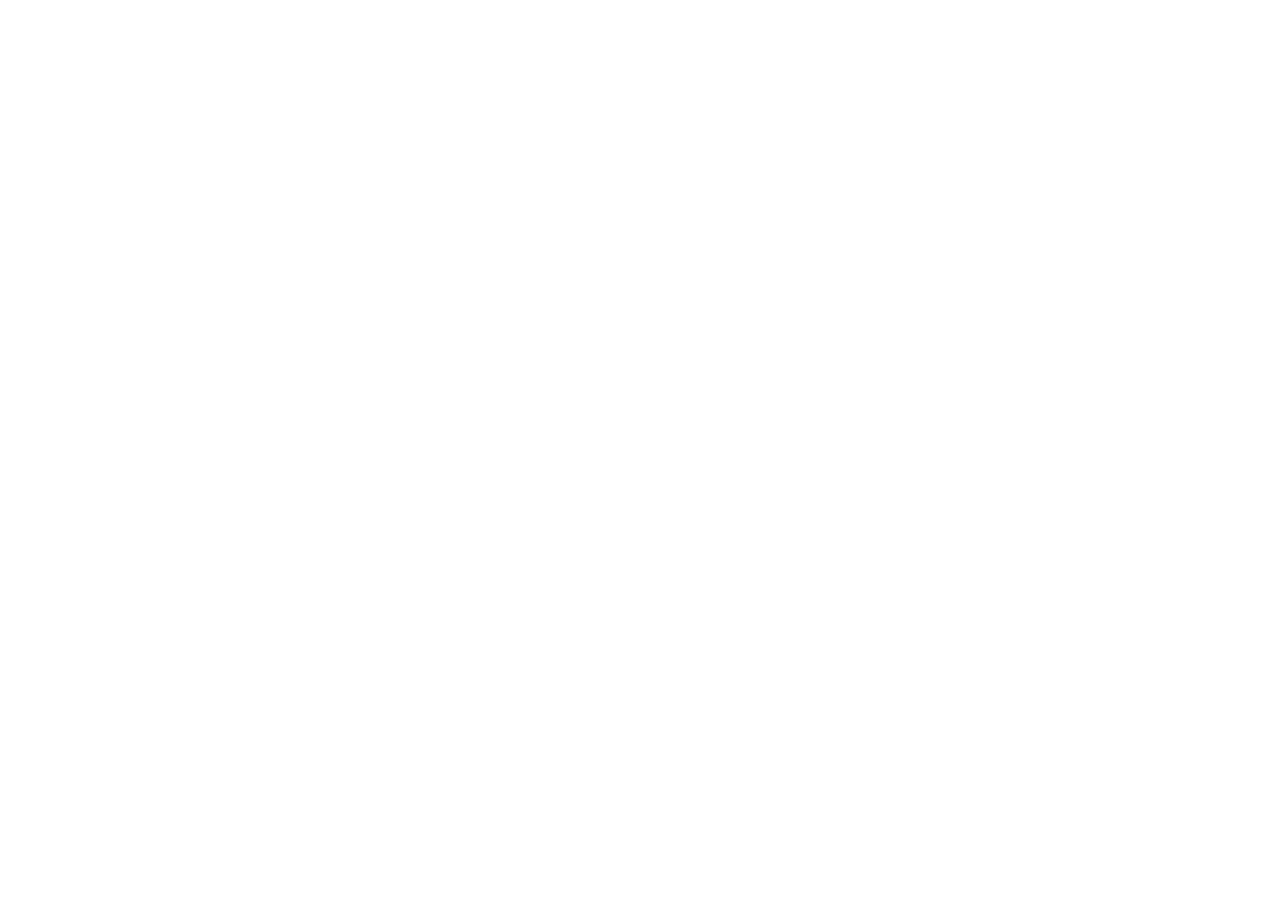
==== index.html @ 37b00dd1 "added a html and css file" ====
<!DOCTYPE html>
<html lang="en">
<head>
    <meta charset="UTF-8">
    <meta name="viewport" content="width=device-width, initial-scale=1.0">
    <title>Document</title>
</head>
<body>
    
</body>
</html>
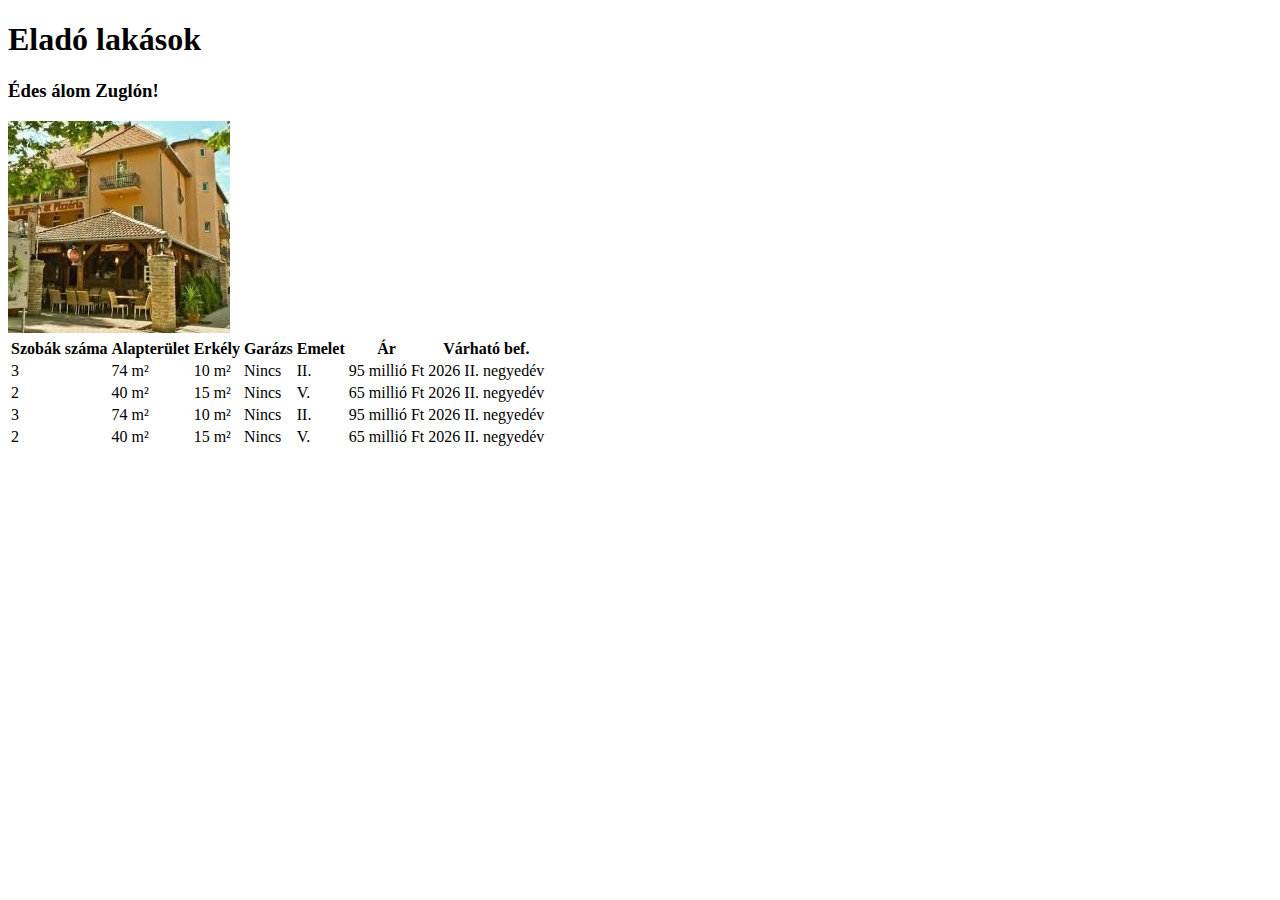
==== commit c90915e9: "added a table code" ====
--- a/index.html
+++ b/index.html
@@ -3,9 +3,68 @@
 <head>
     <meta charset="UTF-8">
     <meta name="viewport" content="width=device-width, initial-scale=1.0">
+    <link rel="stylesheet" href="style.css">
     <title>Document</title>
 </head>
 <body>
+
+    <h1>Eladó lakások</h1>
+    <div class="firstCont">
+        <div class="rovid">
+            <h3>Édes álom Zuglón!</h3>
+            <img id="img" src="petofi.jpg" alt="Ez egy ház.">
+        </div>
+
+        <div class="info">
+            <table class="lakások">
+                <tr>
+                    <th>Szobák száma</th>
+                    <th>Alapterület</th>
+                    <th>Erkély</th>
+                    <th>Garázs</th>
+                    <th>Emelet</th>
+                    <th>Ár</th>
+                    <th>Várható bef.</th>
+                </tr>
+                <tr>
+                    <td>3</td>
+                    <td>74 m&sup2</td>
+                    <td>10 m&sup2</td>
+                    <td>Nincs</td>
+                    <td>II.</td>
+                    <td>95 millió Ft</td>
+                    <td>2026 II. negyedév</td>
+                </tr>
+                <tr>
+                    <td>2</td>
+                    <td>40 m&sup2</td>
+                    <td>15 m&sup2</td>
+                    <td>Nincs</td>
+                    <td>V.</td>
+                    <td>65 millió Ft</td>
+                    <td>2026 II. negyedév</td>
+                </tr>
+                <tr>
+                    <td>3</td>
+                    <td>74 m&sup2</td>
+                    <td>10 m&sup2</td>
+                    <td>Nincs</td>
+                    <td>II.</td>
+                    <td>95 millió Ft</td>
+                    <td>2026 II. negyedév</td>
+                </tr>
+                <tr>
+                    <td>2</td>
+                    <td>40 m&sup2</td>
+                    <td>15 m&sup2</td>
+                    <td>Nincs</td>
+                    <td>V.</td>
+                    <td>65 millió Ft</td>
+                    <td>2026 II. negyedév</td>
+                </tr>
+            </table>
+        </div>
+    </div>
     
 </body>
 </html>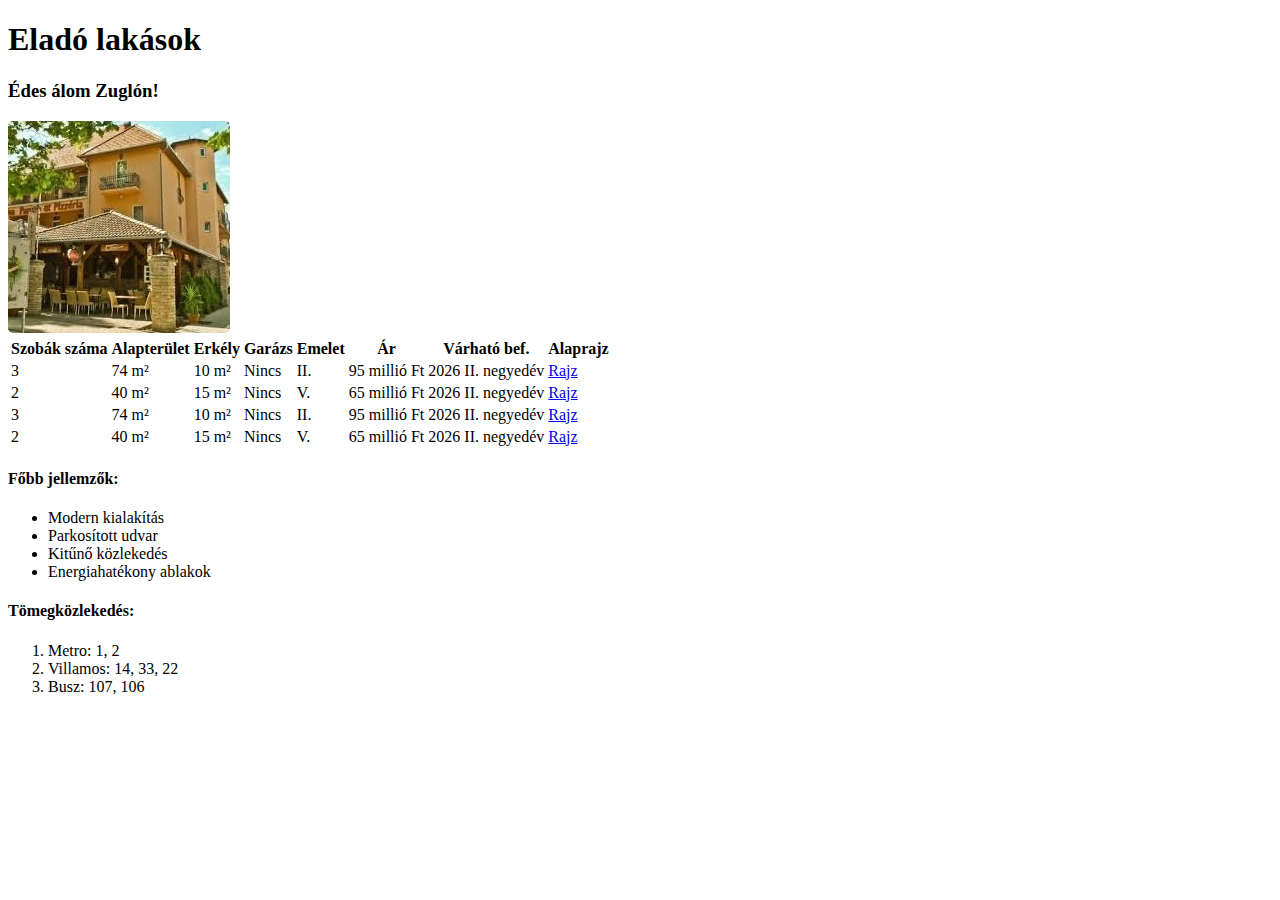
==== commit dd81c99f: "added some information for the house" ====
--- a/index.html
+++ b/index.html
@@ -4,12 +4,12 @@
     <meta charset="UTF-8">
     <meta name="viewport" content="width=device-width, initial-scale=1.0">
     <link rel="stylesheet" href="style.css">
-    <title>Document</title>
+    <title>Eladó lakásokt</title>
 </head>
 <body>
 
     <h1>Eladó lakások</h1>
-    <div class="firstCont">
+    <div class="container">
         <div class="rovid">
             <h3>Édes álom Zuglón!</h3>
             <img id="img" src="petofi.jpg" alt="Ez egy ház.">
@@ -25,6 +25,7 @@
                     <th>Emelet</th>
                     <th>Ár</th>
                     <th>Várható bef.</th>
+                    <th>Alaprajz</th>
                 </tr>
                 <tr>
                     <td>3</td>
@@ -34,6 +35,7 @@
                     <td>II.</td>
                     <td>95 millió Ft</td>
                     <td>2026 II. negyedév</td>
+                    <td> <a href="alaprajz.html">Rajz</a> </td>
                 </tr>
                 <tr>
                     <td>2</td>
@@ -43,6 +45,7 @@
                     <td>V.</td>
                     <td>65 millió Ft</td>
                     <td>2026 II. negyedév</td>
+                    <td> <a href="alaprajz.html">Rajz</a> </td>
                 </tr>
                 <tr>
                     <td>3</td>
@@ -52,6 +55,7 @@
                     <td>II.</td>
                     <td>95 millió Ft</td>
                     <td>2026 II. negyedév</td>
+                    <td> <a href="alaprajz.html">Rajz</a> </td>
                 </tr>
                 <tr>
                     <td>2</td>
@@ -61,8 +65,25 @@
                     <td>V.</td>
                     <td>65 millió Ft</td>
                     <td>2026 II. negyedév</td>
+                    <td> <a href="alaprajz.html">Rajz</a> </td>
                 </tr>
             </table>
+
+            <div class="összefoglalás">
+                <h4>Főbb jellemzők:</h4>
+                <ul>
+                    <li>Modern kialakítás</li>
+                    <li>Parkosított udvar</li>
+                    <li>Kitűnő közlekedés</li>
+                    <li>Energiahatékony ablakok</li>
+                </ul>
+                <h4>Tömegközlekedés:</h4>
+                <ol>
+                    <li>Metro: 1, 2</li>
+                    <li>Villamos: 14, 33, 22</li>
+                    <li>Busz: 107, 106</li>
+                </ol>
+            </div>
         </div>
     </div>
     
--- a/style.css
+++ b/style.css
@@ -0,0 +1,10 @@
+.firstCont {
+    background-color: whitesmoke;
+    padding: 30px;
+    border-radius: 10px;
+    box-shadow: 0 5px 6px rgba(0, 0, 0, 0.5);
+}
+
+#img {
+    border-radius: 5px;
+}
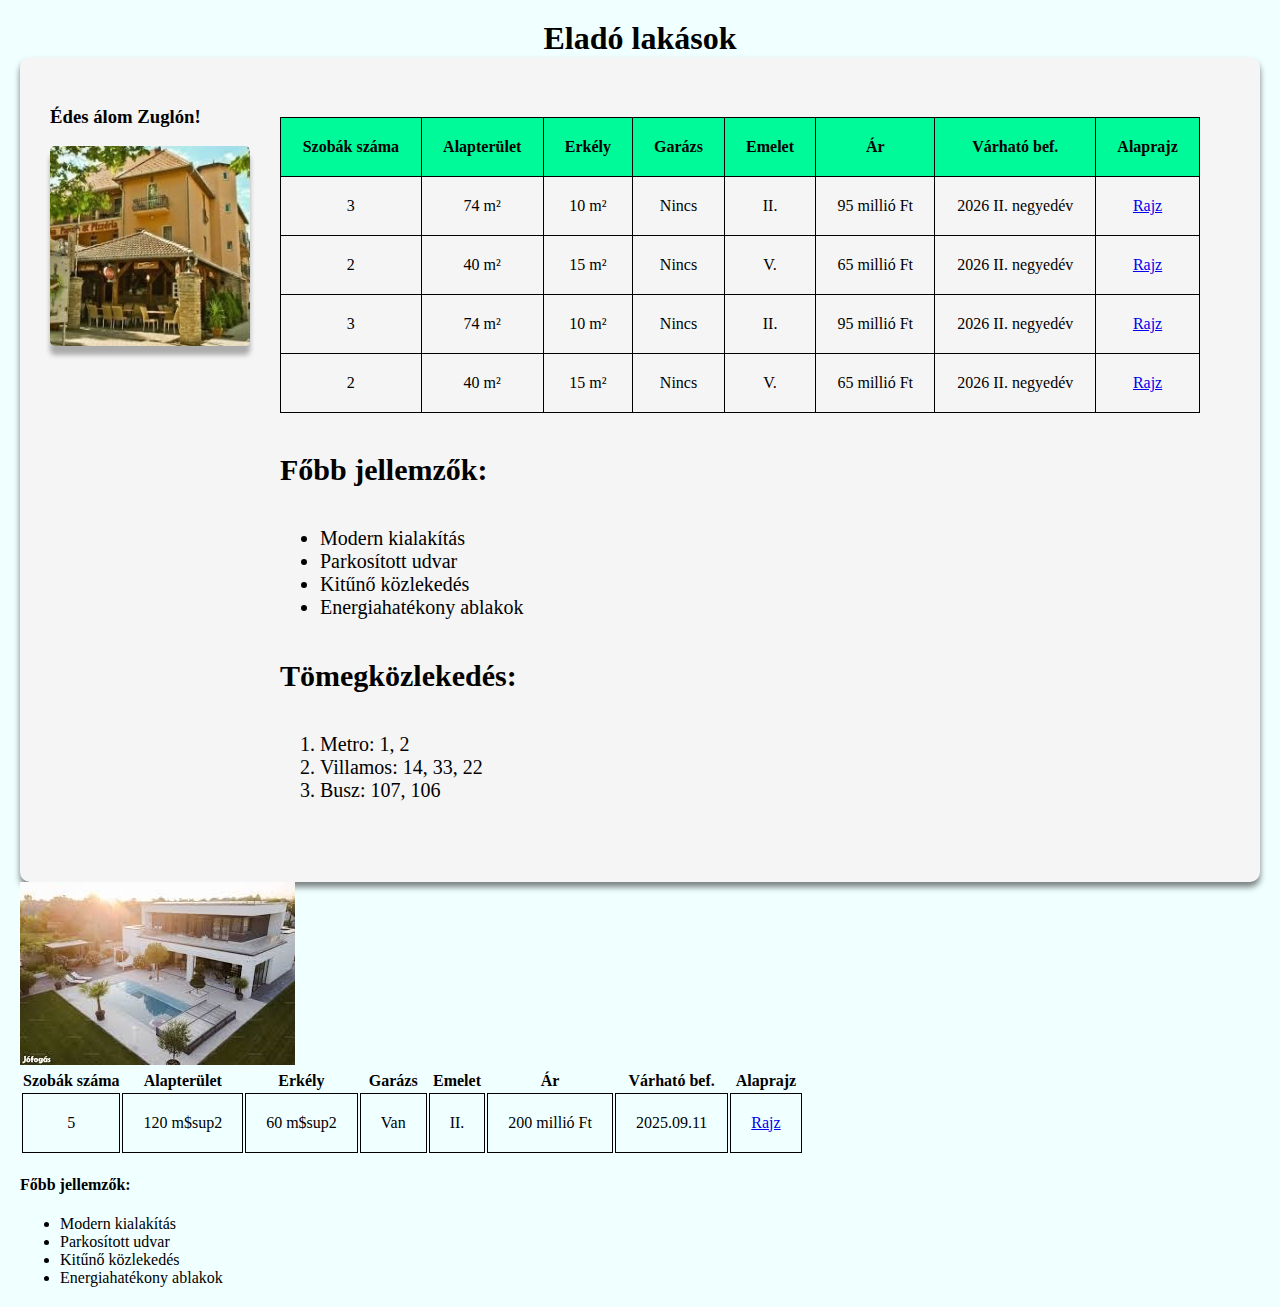
==== commit 2a0f2321: "added a new table" ====
--- a/index.html
+++ b/index.html
@@ -86,6 +86,46 @@
             </div>
         </div>
     </div>
-    
+
+    <div class="container2">
+        <div class="rovid2">
+            <img src="haz.jpg" alt="Ez egy ház.">
+        </div>
+
+    <div class="info2">
+        <table class="lakások2">
+            <tr>
+                <th>Szobák száma</th>
+                <th>Alapterület</th>
+                <th>Erkély</th>
+                <th>Garázs</th>
+                <th>Emelet</th>
+                <th>Ár</th>
+                <th>Várható bef.</th>
+                <th>Alaprajz</th>
+            </tr>
+            <tr>
+                <td>5</td>
+                <td>120 m$sup2</td>
+                <td>60 m$sup2</td>
+                <td>Van</td>
+                <td>II.</td>
+                <td>200 millió Ft</td>
+                <td>2025.09.11</td>
+                <td> <a href="alaprajz.html">Rajz</a> </td>
+            </tr>
+        </table>
+
+        <div class="összefoglalás2">
+            <h4>Főbb jellemzők:</h4>
+            <ul>
+                <li>Modern kialakítás</li>
+                <li>Parkosított udvar</li>
+                <li>Kitűnő közlekedés</li>
+                <li>Energiahatékony ablakok</li>
+            </ul>
+
+    </div>
+</div>
 </body>
 </html>--- a/style.css
+++ b/style.css
@@ -1,10 +1,64 @@
-.firstCont {
+body {
+    background-color: azure;
+    margin: 20px;
+    justify-content: center;
+}
+
+h1 {
+    text-align: center;
+    margin: auto;
+}
+
+.container {
     background-color: whitesmoke;
+    margin: auto;
     padding: 30px;
     border-radius: 10px;
     box-shadow: 0 5px 6px rgba(0, 0, 0, 0.5);
+    display: flex;
 }
 
-#img {
+.container img {
+    width: 200px;
+    height: 200px;
+    position: relative;
     border-radius: 5px;
+    box-shadow: 0 9px 5px rgba(0, 0, 0, 0.3);
 }
+
+.info {
+    padding: 30px;
+    flex-grow: 1;
+}
+
+.lakások {
+    width: 100%;
+    border-collapse: collapse;
+}
+
+.lakások th, td {
+    border: 1px solid;
+    text-align: center;
+    padding: 20px;
+}
+.lakások th {
+    background-color: mediumspringgreen;
+}
+
+.lakások tr:hover {
+    background-color: beige;
+}
+
+.lakások tr {
+    transition: all .2s ease-in-out;
+}
+
+.összefoglalás h4 {
+    text-align: center;
+    font-size: 30px;
+    display: flex;
+}
+
+.összefoglalás ul, ol {
+    font-size: 20px;
+}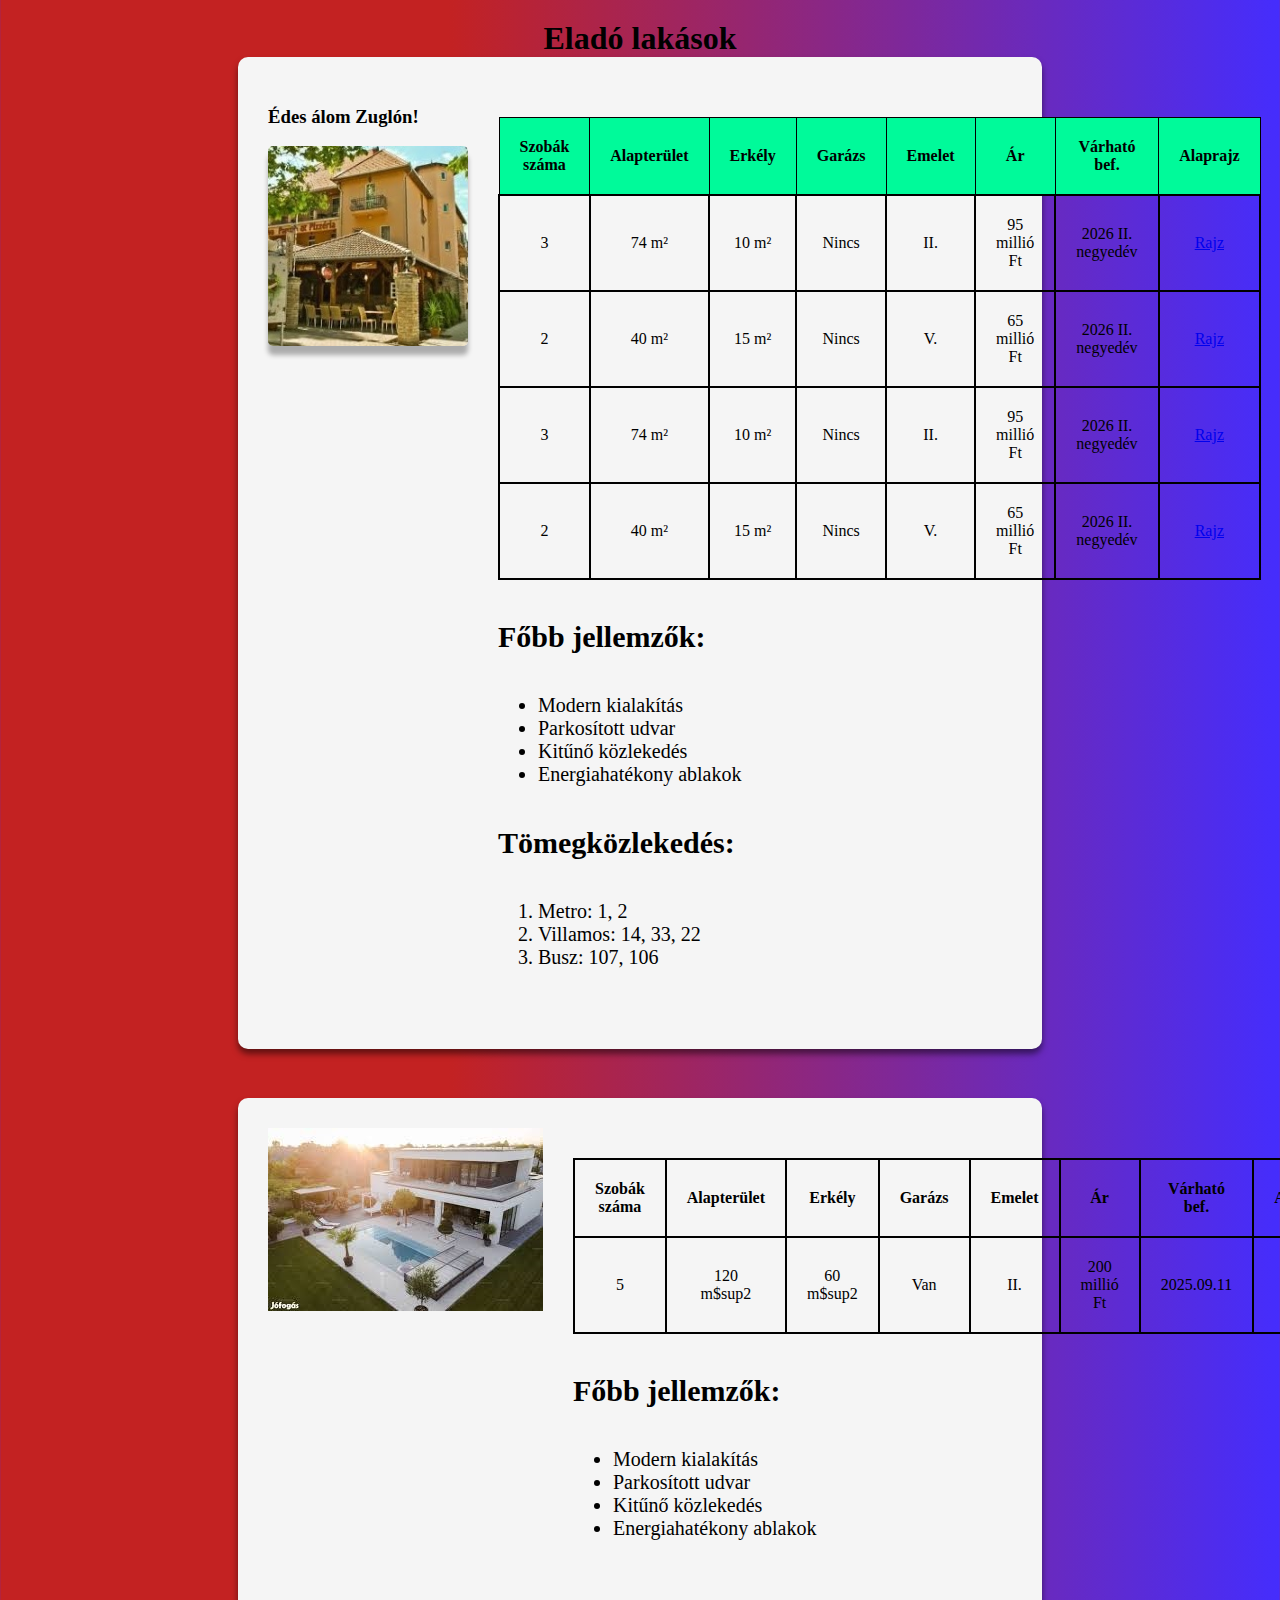
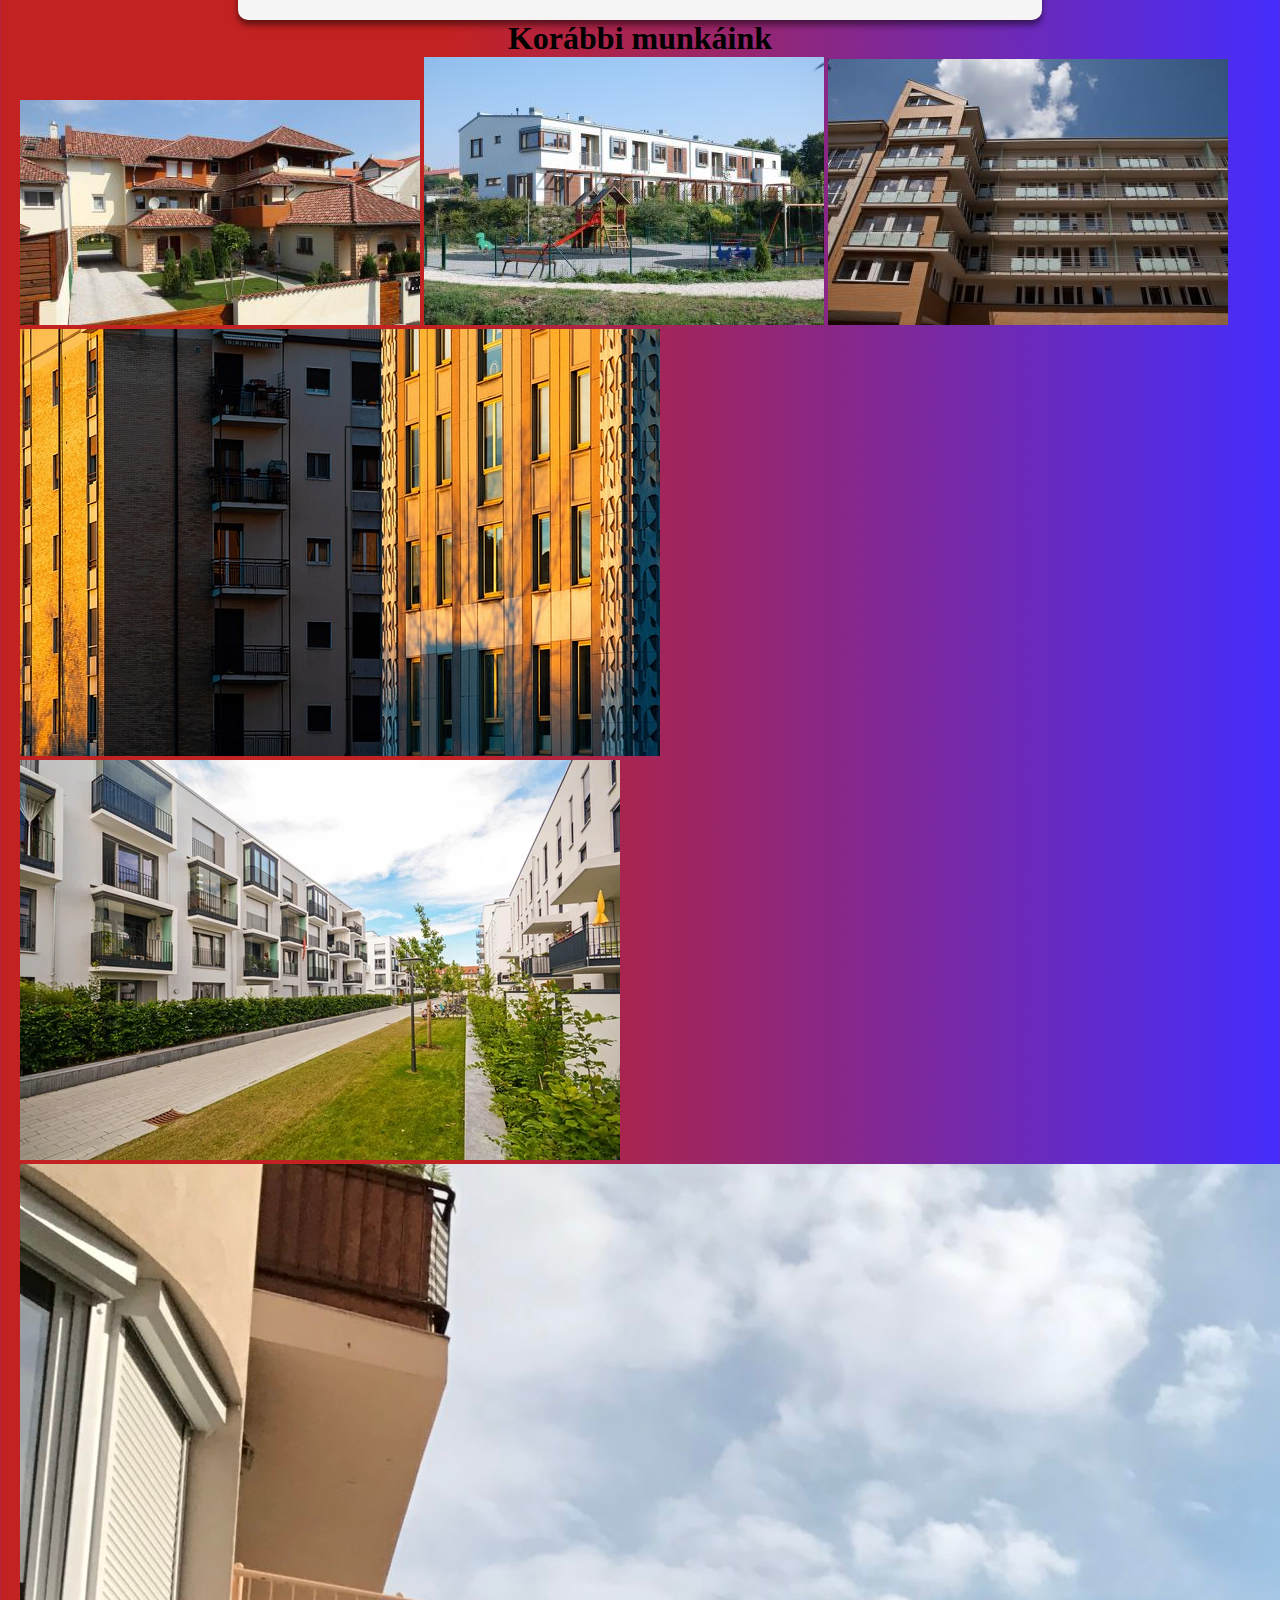
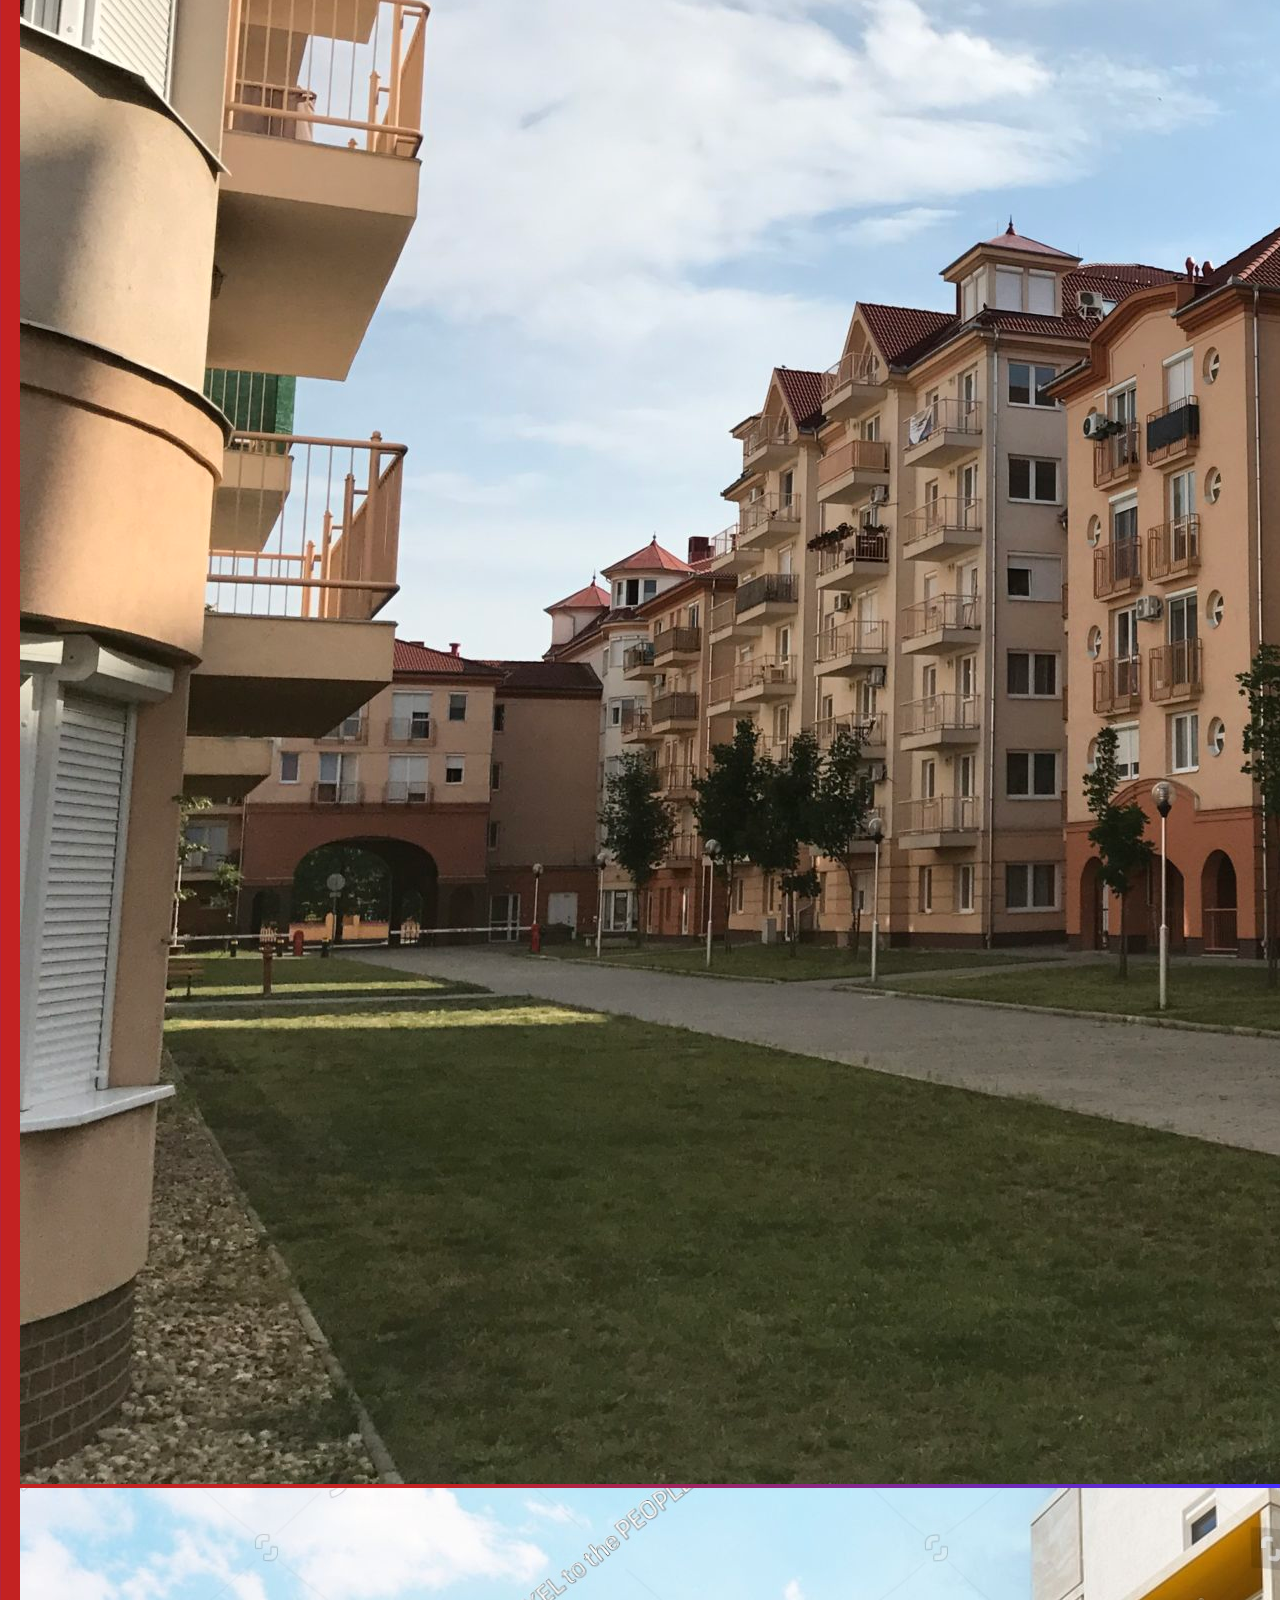
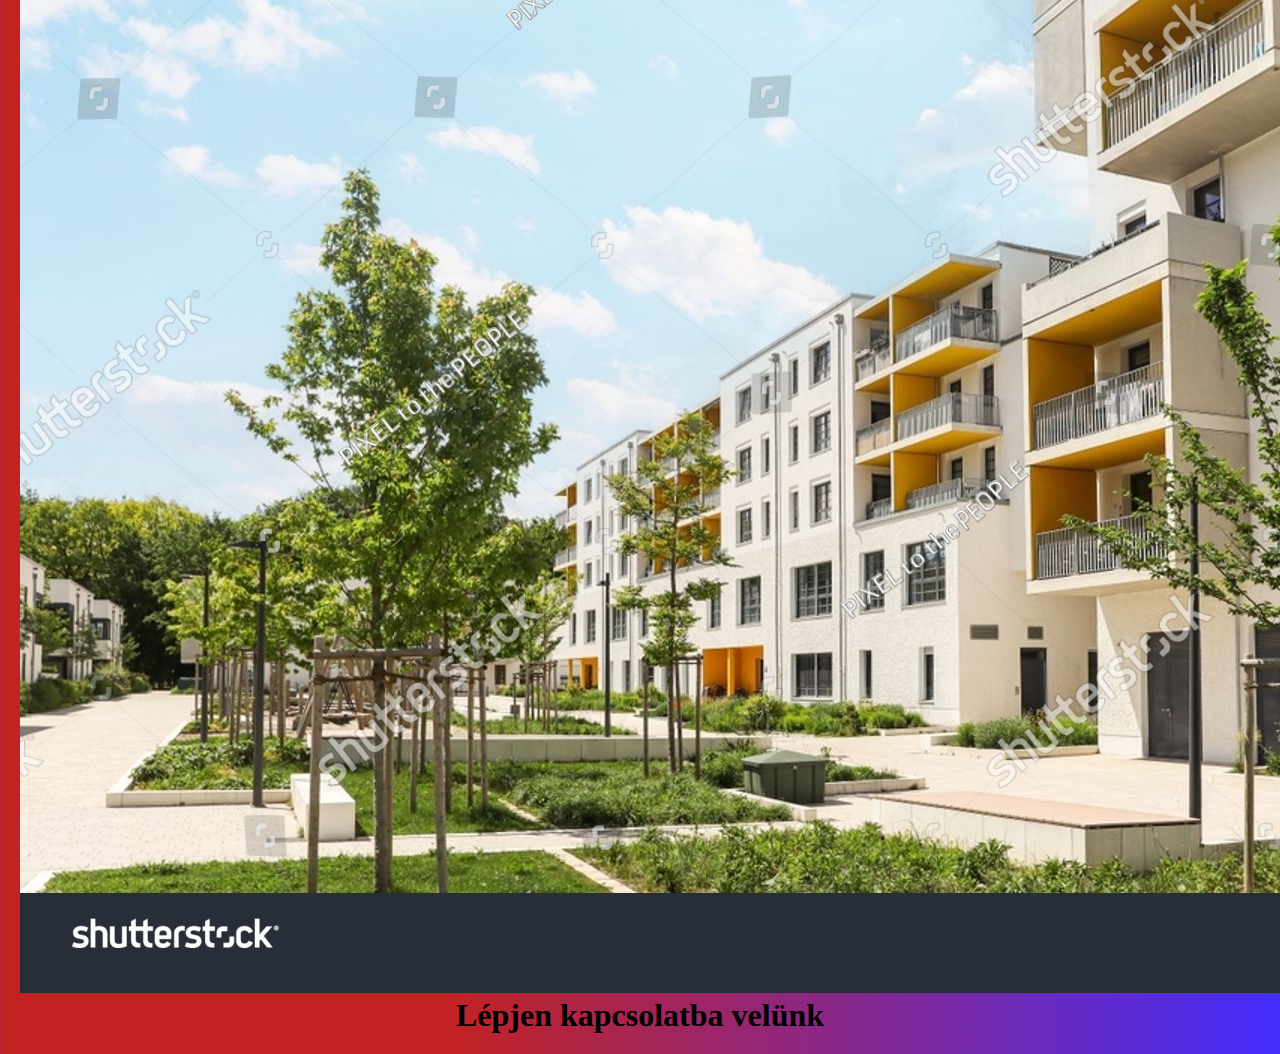
==== commit 9a2db451: "added more pictures" ====
--- a/index.html
+++ b/index.html
@@ -89,7 +89,7 @@
 
     <div class="container2">
         <div class="rovid2">
-            <img src="haz.jpg" alt="Ez egy ház.">
+            <img id="img2" src="haz.jpg" alt="Ez egy ház.">
         </div>
 
     <div class="info2">
@@ -125,7 +125,24 @@
                 <li>Energiahatékony ablakok</li>
             </ul>
 
+        </div>
     </div>
-</div>
+    </div>
+
+    <h1>Korábbi munkáink</h1>
+    <div class="container3">
+        <div class="kepek">
+            <img class="images" src="korabbi.jpg" alt="Első kép">
+            <img class="images" src="korabbi2.jpg" alt="Második kép">
+            <img class="images" src="korabbi3.jpg" alt="Harmadik kép">
+            <img class="images" src="korabbi4.jpg" alt="Negyedik kép">
+            <img class="images" src="korabbi5.jpg" alt="Ötödik kép">
+            <img class="images" src="korabbi6.jpeg" alt="Hatodik kép">
+            <img class="images" src="korabbi7.jpg" alt="Hetedik kép">
+        </div>
+    </div>
+
+    <h1>Lépjen kapcsolatba velünk</h1>
+
 </body>
 </html>--- a/style.css
+++ b/style.css
@@ -1,5 +1,5 @@
 body {
-    background-color: azure;
+    background: linear-gradient(90deg, rgba(195,34,34,1) 35%, rgba(69,45,253,1) 100%);
     margin: 20px;
     justify-content: center;
 }
@@ -10,8 +10,11 @@
 }
 
 .container {
+    position: relative;
     background-color: whitesmoke;
-    margin: auto;
+    left: 50%;
+    transform: translateX(-50%);
+    width: 60%;
     padding: 30px;
     border-radius: 10px;
     box-shadow: 0 5px 6px rgba(0, 0, 0, 0.5);
@@ -61,4 +64,45 @@
 
 .összefoglalás ul, ol {
     font-size: 20px;
+}
+
+.container2 {
+    position: relative;
+    background-color: whitesmoke;
+    margin-top: 4%;
+    left: 50%;
+    transform: translateX(-50%);
+    width: 60%;
+    padding: 30px;
+    border-radius: 10px;
+    box-shadow: 0 5px 6px rgba(0, 0, 0, 0.5);
+    display: flex;
+}
+
+.info2 {
+    padding: 30px;
+    flex-grow: 1;
+}
+
+.lakások2 {
+    width: 150px;
+    border-collapse: collapse;
+    margin: auto;
+}
+
+.lakások2 th, td {
+    border: 2px solid;
+    text-align: center;
+    padding: 20px;
+    
+}
+
+.összefoglalás2 h4 {
+    text-align: center;
+    font-size: 30px;
+    display: flex;
+}
+
+.összefoglalás2 ul {
+    font-size: 20px;
 }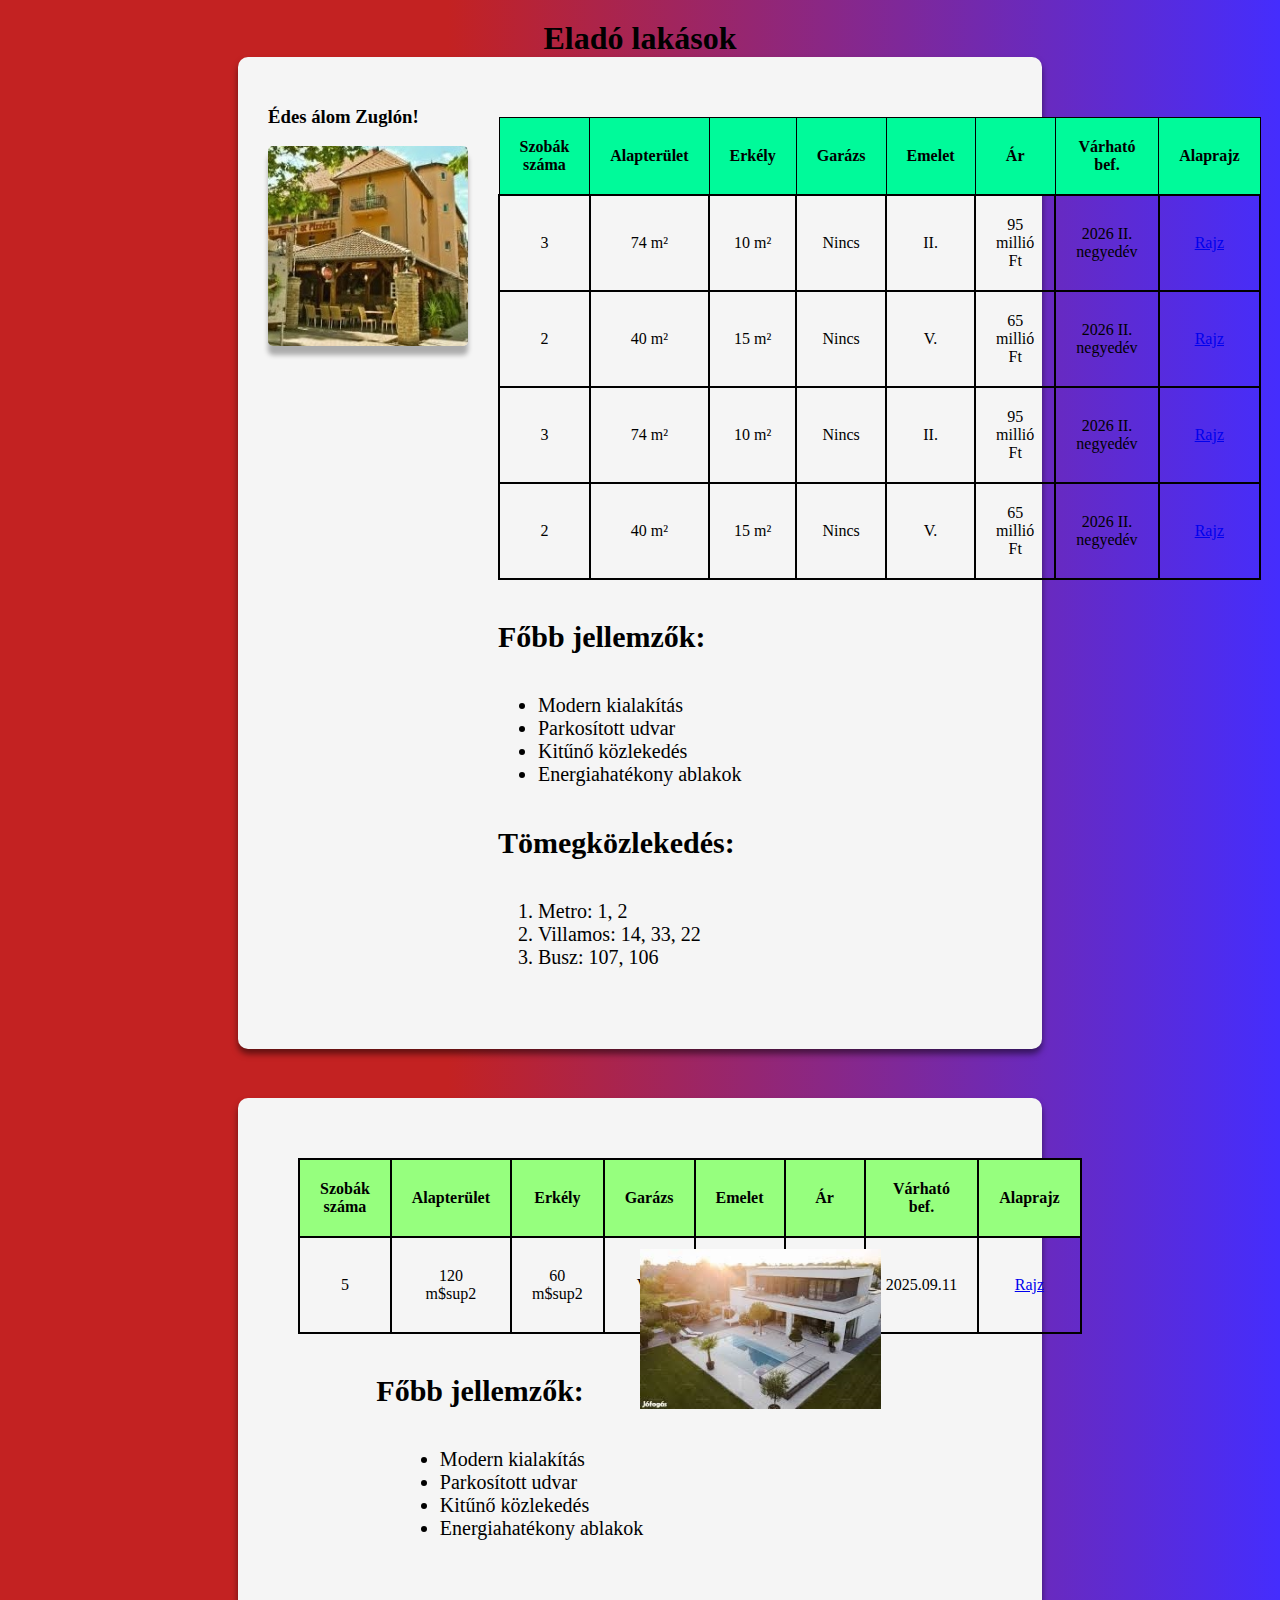
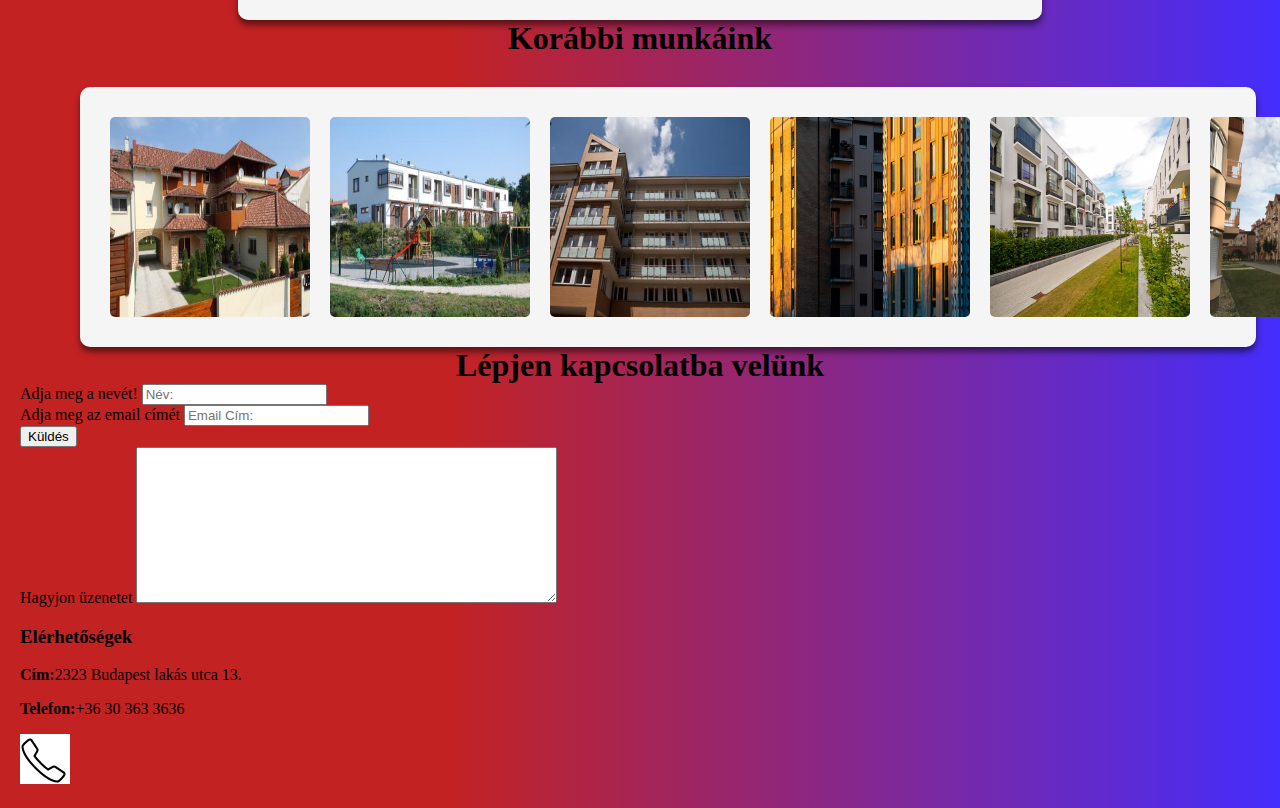
==== commit 2e5a2f91: "added a new container with a form" ====
--- a/index.html
+++ b/index.html
@@ -8,7 +8,7 @@
 </head>
 <body>
 
-    <h1>Eladó lakások</h1>
+    <h1 id="mainText">Eladó lakások</h1>
     <div class="container">
         <div class="rovid">
             <h3>Édes álom Zuglón!</h3>
@@ -129,7 +129,7 @@
     </div>
     </div>
 
-    <h1>Korábbi munkáink</h1>
+    <h1 id="mainText2">Korábbi munkáink</h1>
     <div class="container3">
         <div class="kepek">
             <img class="images" src="korabbi.jpg" alt="Első kép">
@@ -142,7 +142,39 @@
         </div>
     </div>
 
-    <h1>Lépjen kapcsolatba velünk</h1>
-
+    <h1 id="mainText2">Lépjen kapcsolatba velünk</h1>
+    <div class="container4">
+        <form action="">
+            <div class="inputFields">
+                <div class="leftSide">
+                    <div id="contantText" class="name">
+                        <label for="name">Adja meg a nevét!</label>
+                        <input type="text" name="name" id="name" placeholder="Név:">
+                    </div>
+                    <div id="contantText" class="email">
+                        <label for="email">Adja meg az email címét</label>
+                        <input type="text" name="email" id="email" placeholder="Email Cím:">
+                    </div>
+                    <div>
+                        <button type="submit">Küldés</button>
+                    </div>
+                </div>
+                <div class="middleSide">
+                    <div class="message">
+                        <label for="message">Hagyjon üzenetet</label>
+                        <textarea name="message" id="message" rows="10" cols="50"></textarea>
+                    </div>
+                </div>
+                <div class="rightSide">
+                    <h3>Elérhetőségek</h3>
+                    <p><strong>Cím:</strong>2323 Budapest lakás utca 13.</p>
+                    <p><strong>Telefon:</strong>+36 30 363 3636</p>
+                    <a href="tel:+36303633636">
+                        <img src="telephone2.gif" alt="hívás">
+                    </a>
+                </div>
+            </div>
+        </form>
+    </div>
 </body>
 </html>--- a/style.css
+++ b/style.css
@@ -79,13 +79,20 @@
     display: flex;
 }
 
+.container2 img {
+    position: absolute;
+    width: 30%;
+    left: 50%;
+    margin-top: 15%;
+}
+
 .info2 {
     padding: 30px;
     flex-grow: 1;
 }
 
 .lakások2 {
-    width: 150px;
+    width: 90%;
     border-collapse: collapse;
     margin: auto;
 }
@@ -94,15 +101,84 @@
     border: 2px solid;
     text-align: center;
     padding: 20px;
-    
+}
+
+.lakások2 th {
+    background-color: rgb(150, 255, 126);
+}
+
+.lakások2 tr:hover {
+    background-color: honeydew;
+}
+
+.lakások2 tr {
+    transition: all .2s ease-in-out;
 }
 
 .összefoglalás2 h4 {
+    margin-left: 10%;
     text-align: center;
     font-size: 30px;
     display: flex;
 }
 
 .összefoglalás2 ul {
+    margin-left: 13%;
     font-size: 20px;
+}
+
+.kepek {
+    display: flex;
+    gap: 20px;
+    margin: auto;
+}
+
+.kepek img {
+    transition: all .3s ease-in-out;
+}
+
+.kepek img:hover {
+    transform: scale(1.4);
+    z-index: 11;
+}
+
+.container3 {
+    position: relative;
+    width: 90%;
+    background-color: whitesmoke;
+    left: 10px;
+    transform: translateX(50px);
+    margin-top: 30px;
+    padding: 30px;
+    border-radius: 10px;
+    box-shadow: 0 5px 6px rgba(0, 0, 0, 0.5);
+    display: flex;
+}
+
+.container3 img {
+    position: relative;
+    width: 200px;
+    height: 200px;
+    border-radius: 5px;
+}
+
+
+/*Alaprajz CSS*/
+
+.back-btn {
+    left: 300%;
+    transform: translateX(305%);
+    margin-top: 2%;
+    background-color: white;
+    font-size: 1.5rem;
+    padding: 5px 20px;
+    cursor: pointer;
+    border: none;
+    color: black;
+    border-radius: 5px;
+    transition: all .2s ease-in-out;
+}
+
+.back-btn:hover {
+    background: orange;
 }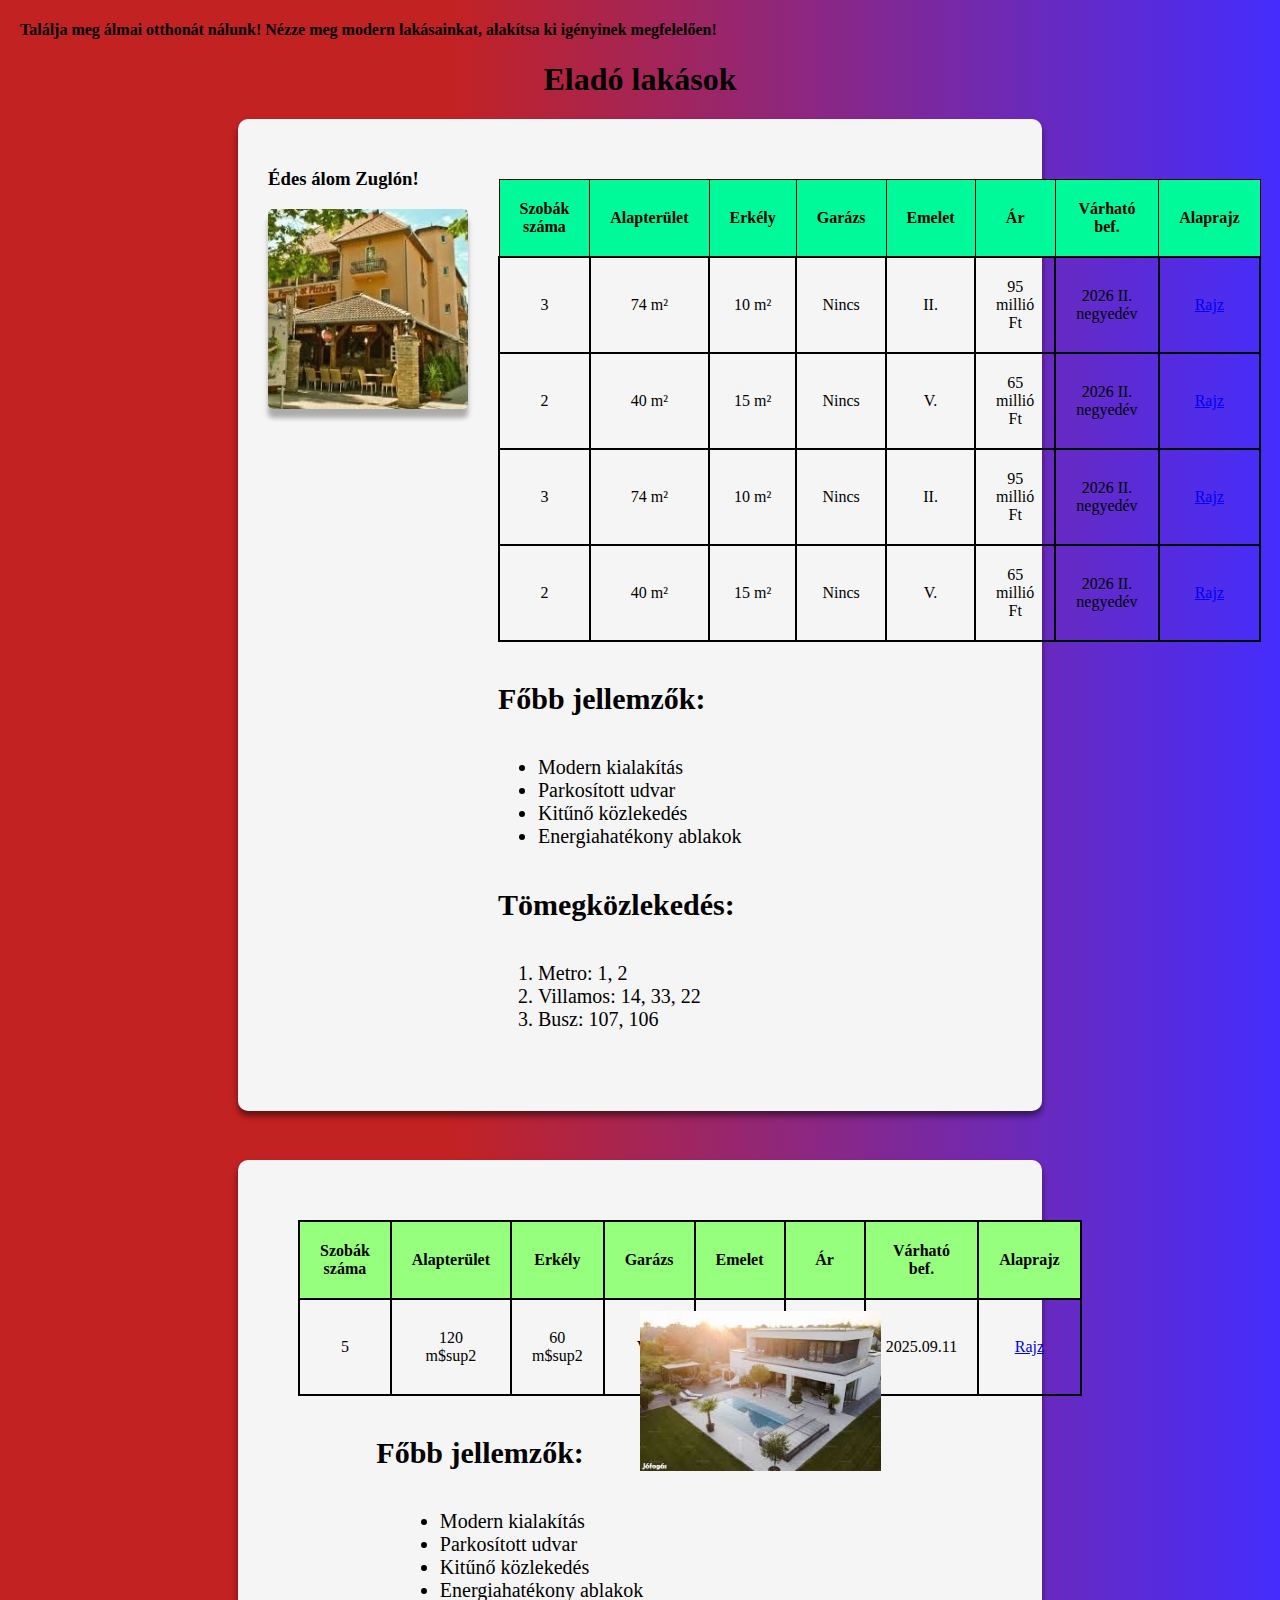
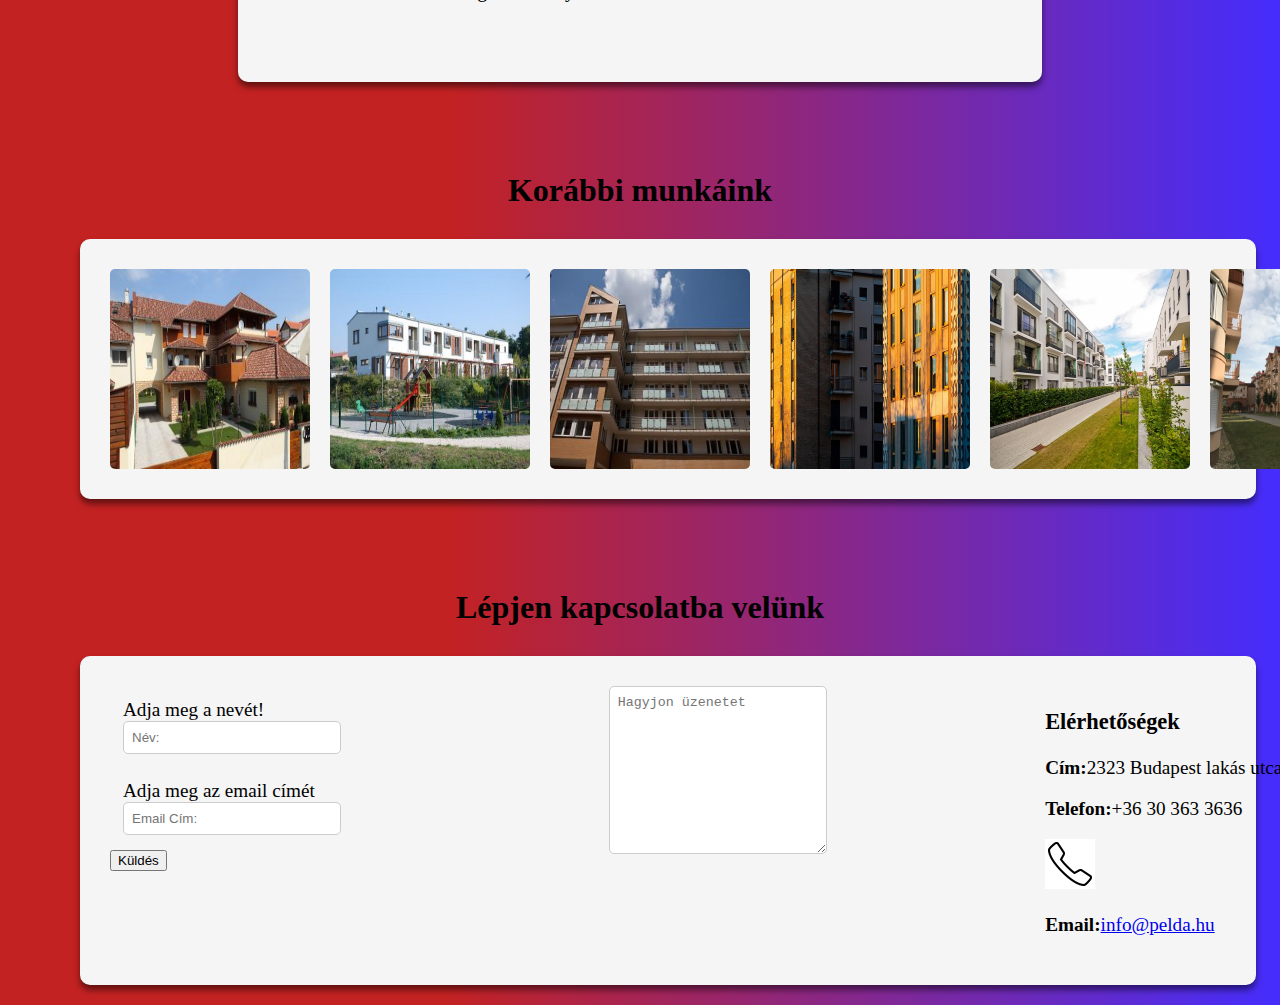
==== commit 49d1ad7a: "Added a header" ====
--- a/index.html
+++ b/index.html
@@ -6,6 +6,9 @@
     <link rel="stylesheet" href="style.css">
     <title>Eladó lakásokt</title>
 </head>
+<header>
+    <h4>Találja meg álmai otthonát nálunk! Nézze meg modern lakásainkat, alakítsa ki igényinek megfelelően!</h4>
+</header>
 <body>
 
     <h1 id="mainText">Eladó lakások</h1>
@@ -156,13 +159,13 @@
                         <input type="text" name="email" id="email" placeholder="Email Cím:">
                     </div>
                     <div>
-                        <button type="submit">Küldés</button>
+                        <button id="send-btn" type="submit">Küldés</button>
                     </div>
                 </div>
                 <div class="middleSide">
                     <div class="message">
-                        <label for="message">Hagyjon üzenetet</label>
-                        <textarea name="message" id="message" rows="10" cols="50"></textarea>
+                        <label for="message"></label>
+                        <textarea name="message" id="message" placeholder="Hagyjon üzenetet" rows="10" cols="50"></textarea>
                     </div>
                 </div>
                 <div class="rightSide">
@@ -172,6 +175,7 @@
                     <a href="tel:+36303633636">
                         <img src="telephone2.gif" alt="hívás">
                     </a>
+                    <p><strong>Email:</strong><a href="mailto:info@pelda.hu">info@pelda.hu</a></p>
                 </div>
             </div>
         </form>
--- a/style.css
+++ b/style.css
@@ -4,9 +4,13 @@
     justify-content: center;
 }
 
-h1 {
-    text-align: center;
-    margin: auto;
+#mainText {
+    text-align: center;
+}
+
+#mainText2 {
+    text-align: center;
+    margin-top: 90px;
 }
 
 .container {
@@ -162,6 +166,46 @@
     border-radius: 5px;
 }
 
+.container4 {
+    position: relative;
+    width: 90%;
+    background-color: whitesmoke;
+    left: 10px;
+    transform: translateX(50px);
+    margin-top: 30px;
+    padding: 30px;
+    border-radius: 10px;
+    box-shadow: 0 5px 6px rgba(0, 0, 0, 0.5);
+    display: flex;
+    font-size: larger;
+}
+
+input, textarea {
+    padding: 8px;
+    border: 1px solid #ccc;
+    border-radius: 5px;
+    width: 200px;
+}
+
+.inputFields {
+    display: flex;
+}
+
+.leftSide .name, .email {
+    display: flex;
+    flex-direction: column;
+    padding: 13px;
+}
+
+.middleSide {
+    position: relative;
+    left: 35%;
+}
+
+.rightSide {
+    position: relative;
+    left: 65%;
+}
 
 /*Alaprajz CSS*/
 
